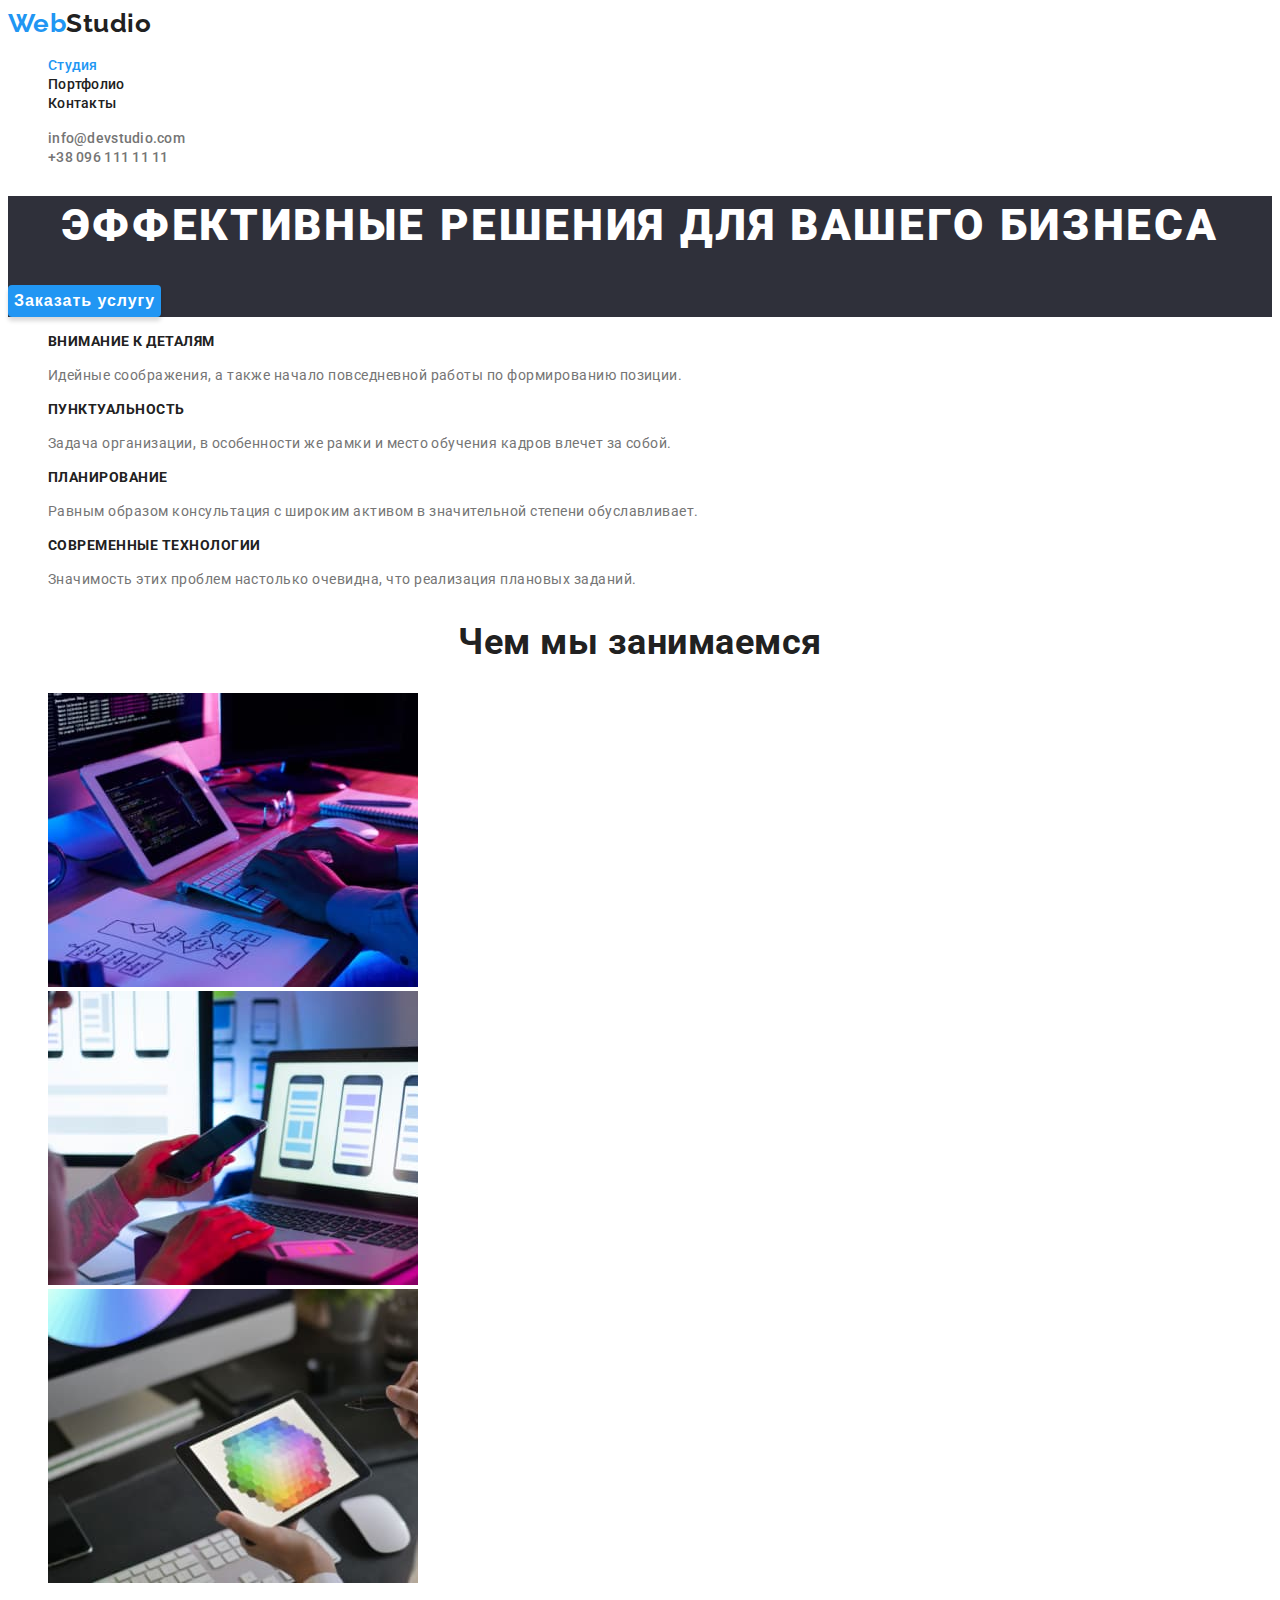
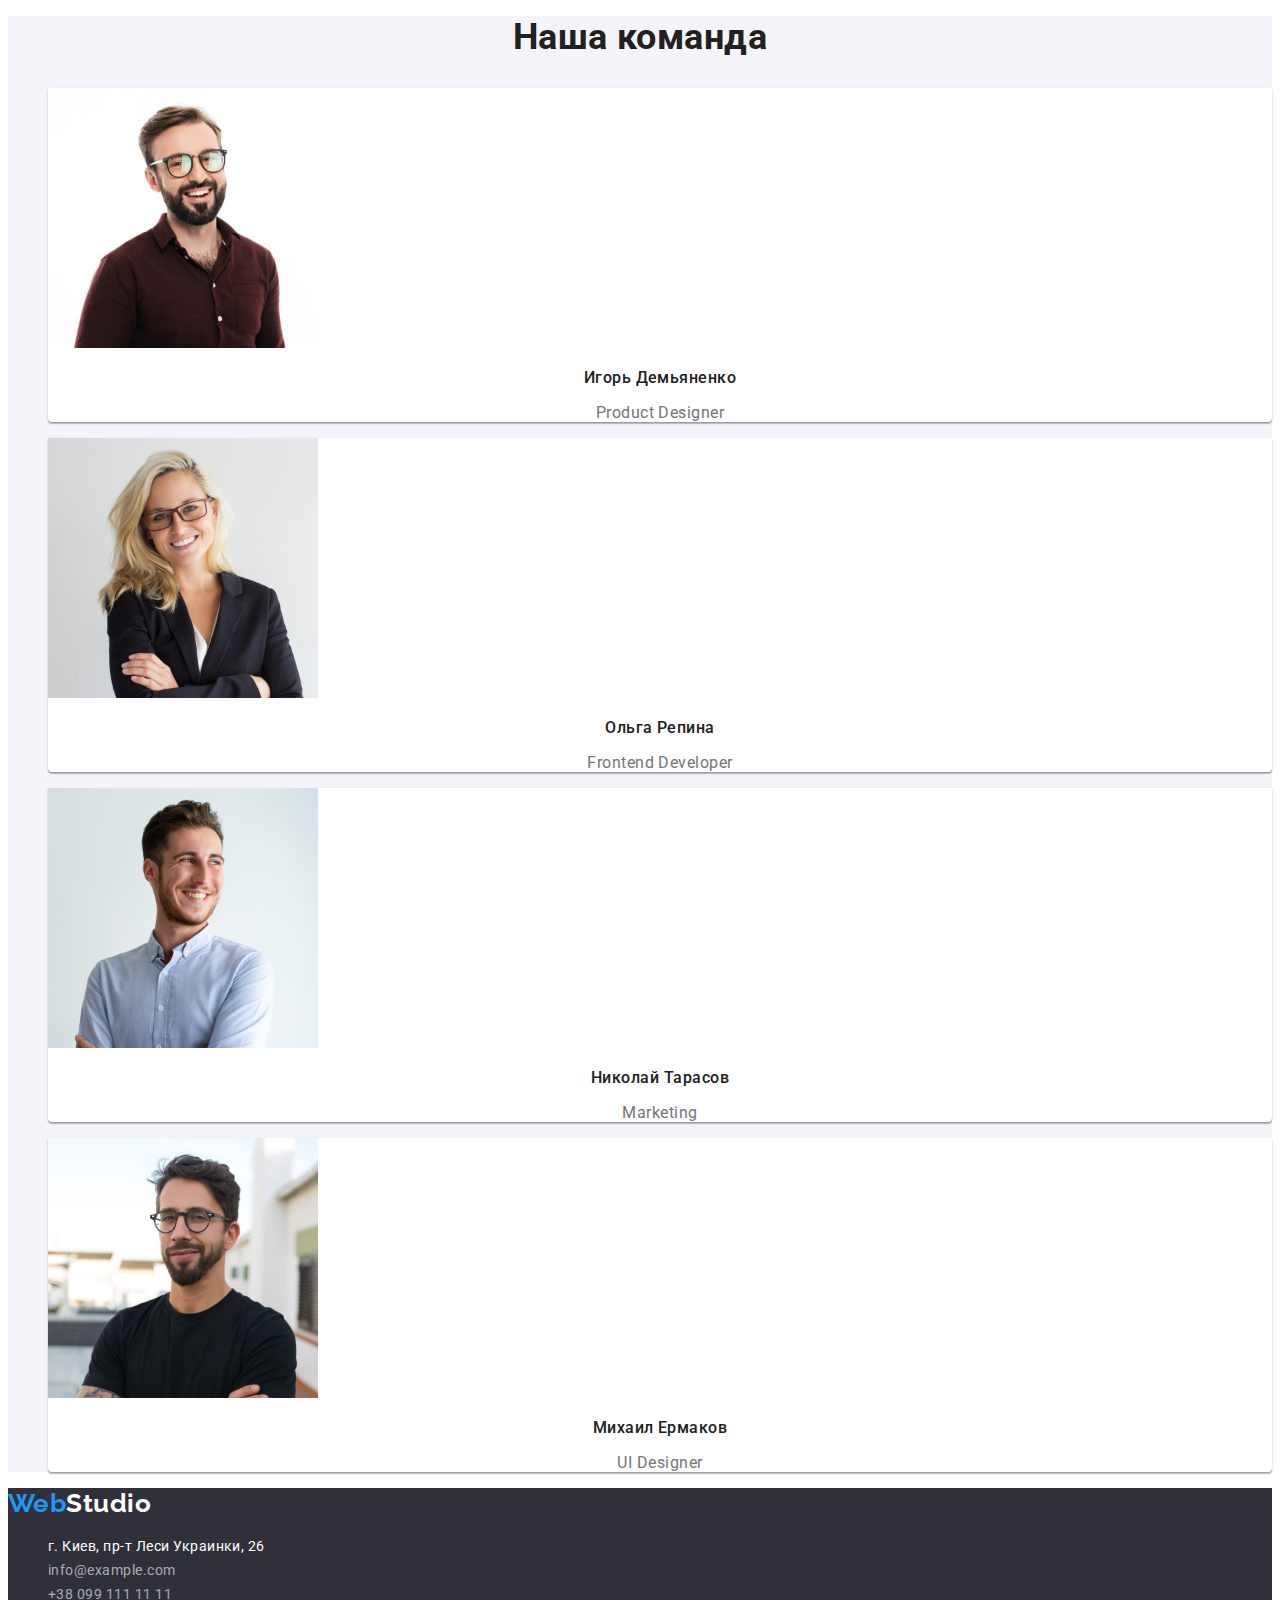
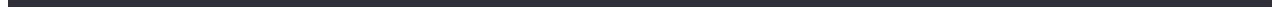
==== index.html @ bbca81bf "FirstCommit" ====
<!DOCTYPE html>
<html lang="ru">

<head>
    <meta charset="UTF-8" />
    <meta http-equiv="X-UA-Compatible" content="IE=edge" />
    <meta name="viewport" content="width=device-width, initial-scale=1.0" />
    <link rel="preconnect" href="https://fonts.googleapis.com">
    <link rel="preconnect" href="https://fonts.gstatic.com" crossorigin>
    <link
        href="https://fonts.googleapis.com/css2?family=Raleway:wght@700&family=Roboto:wght@400;500;700;900&display=swap"
        rel="stylesheet">
    <link rel="stylesheet" href="./css/style.css">

    <title>Студия</title>
</head>

<body>

    <header class="header">
        <nav class="header_navigation">
            <a href="#" lang="en" class="header_logo link">Web<span class="header_logo_word">Studio</span></a>
            <ul class="header_menu list">
                <li class="header_item">
                    <a href="" class="header_link link current">Студия</a>
                </li>
                <li class="header_item">
                    <a href="./portfolio.html" class="header_link link">Портфолио</a>
                </li>
                <li class="header_item">
                    <a href="" class="header_link link">Контакты</a>
                </li>
            </ul>
        </nav>
        <ul class="header_contacts_list list">
            <li class="header_contacts_item">
                <a href="mailto:info@devstudio.com" class="header_contacts_link link">info@devstudio.com</a>
            </li>
            <li class="header_contacts_item">
                <a href="tel:+380961111111" class="header_contacts_link link">+38 096 111 11 11</a>
            </li>
        </ul>
    </header>

    <main class="main">
        <section class="hero">
            <h1 class="hero_title">Эффективные решения для вашего бизнеса</h1>
            <button type="button" class="main_hero_btn">Заказать услугу</button>
        </section>
        <section class="peculiarities">
            <h2 hidden>Особенности</h2>
            <ul class="peculiarities_list list">
                <li class="peculiarities_item">
                    <h3 class="peculiarities_titles">Внимание к деталям</h3>
                    <p class="peculiarities_text">
                        Идейные соображения, а также начало повседневной работы по
                        формированию позиции.
                    </p>
                </li>
                <li class="peculiarities_item">
                    <h3 class="peculiarities_titles">Пунктуальность</h3>
                    <p class="peculiarities_text">
                        Задача организации, в особенности же рамки и место обучения кадров
                        влечет за собой.
                    </p>
                </li>
                <li class="peculiarities_item">
                    <h3 class="peculiarities_titles">Планирование</h3>
                    <p class="peculiarities_text">
                        Равным образом консультация с широким активом в значительной
                        степени обуславливает.
                    </p>
                </li>
                <li class="peculiarities_item">
                    <h3 class="peculiarities_titles">Современные технологии</h3>
                    <p class="peculiarities_text">
                        Значимость этих проблем настолько очевидна, что реализация
                        плановых заданий.
                    </p>
                </li>
            </ul>
        </section>
        <section class="our_work">
            <h2 class="our_work_title">Чем мы занимаемся</h2>
            <ul class="our_work_list list">
                <li class="our_work_item">
                    <img src="./images/img-1.jpg" alt="Програмист пишет код" width="370" height="294" />
                </li>
                <li class="our_work_item">
                    <img src="./images/img-2.jpg" alt="Дизайнер моделирует интерфейс" width="370" height="294" />
                </li>
                <li class="our_work_item">
                    <img src="./images/img-3.jpg" alt="Дизайнер выбирают цветовую гамму" width="370" height="294" />
                </li>
            </ul>
        </section>
        <section class="our_team">
            <h2 class="our_team_title">Наша команда</h2>
            <ul class="our_team_list list">
                <li class="our_team_item card_bg">
                    <img src="./images/img-4.jpg" alt="Игорь Демьяненко" width="270" height="260" />
                    <h3 class="our_team_names">Игорь Демьяненко</h3>
                    <p lang="en" class="our_team_text">Product Designer</p>
                </li>
                <li class="our_team_item card_bg">
                    <img src="./images/img-5.jpg" alt="Ольга Репина" width="270" height="260" />
                    <h3 class="our_team_names">Ольга Репина</h3>
                    <p lang="en" class="our_team_text">Frontend Developer</p>
                </li>
                <li class="our_team_item card_bg">
                    <img src="./images/img-6.jpg" alt="Николай Тарасов" width="270" height="260" />
                    <h3 class="our_team_names">Николай Тарасов</h3>
                    <p lang="en" class="our_team_text">Marketing</p>
                </li>
                <li class="our_team_item card_bg">
                    <img src="./images/img-7.jpg" alt="Михаил Ермаков" width="270" height="260" />
                    <h3 class="our_team_names">Михаил Ермаков</h3>
                    <p lang="en" class="our_team_text">UI Designer</p>
                </li>
            </ul>
        </section>
    </main>

    <footer class="footer">
        <a href="#" lang="en" class="footer_logo link">Web<span class="footer_logo_word">Studio</span></a>
        <address>
            <ul class="footer_list list">
                <li class="footer_item">
                    <a href="#" class="footer_link_address link">г. Киев, пр-т Леси Украинки, 26</a>
                </li>
                <li class="footer_item">
                    <a href="mailto:info@devstudio.com" class="footer_link link">info@example.com</a>
                </li>
                <li class="footer_item">
                    <a href="tel:+380961111111" class="footer_link link">+38 099 111 11 11</a>
                </li>
            </ul>
        </address>
    </footer>
</body>

</html>
---- css/style.css ----
:root {
  --primary-title-color: #ffffff;
  --secondary-title-color: #212121;

  --primary-text-color: #757575;

  --accent-color: #2196f3;

  --bg-color: #2f303a;
  --second-bg-color: #f5f4fa;
  --third-bg-color: #eeeeee;
}

body {
  background-color: var(--primary-title-color);
  font-family: "Roboto", sans-serif;
  letter-spacing: 0.03em;
  color: #757575;
}

.link {
  text-decoration: none;
}

.list {
  list-style: none;
}

.card_bg {
  background: var(--primary-title-color);

  box-shadow: 0px 1px 3px rgba(0, 0, 0, 0.12), 0px 1px 1px rgba(0, 0, 0, 0.14),
    0px 2px 1px rgba(0, 0, 0, 0.2);
  border-radius: 0px 0px 4px 4px;
}

/*----------HEADER-----------*/

.header_link {
  font-weight: 500;
  font-size: 14px;
  line-height: 1.14;
  letter-spacing: 0.02em;

  color: var(--secondary-title-color);
}

.header_link:hover,
.header_link:focus,
.header_contacts_link:hover,
.header_contacts_link:focus {
  color: var(--accent-color);
}

.header_link.current {
  color: var(--accent-color);
}

.header_contacts_link {
  font-weight: 500;
  font-size: 14px;
  line-height: 1.14;
  letter-spacing: 0.02em;

  color: var(--primary-text-color);
}

.header_logo {
  font-family: Raleway;
  font-style: normal;
  font-weight: 700;
  font-size: 26px;
  line-height: 1.2;
  color: var(--accent-color);
}

.header_logo_word {
  color: var(--secondary-title-color);
}

/*----------HERO-----------*/

.main_hero_btn {
  font-weight: bold;
  font-size: 16px;
  line-height: 1.87;

  display: flex;
  align-items: center;
  text-align: center;
  letter-spacing: 0.06em;

  cursor: pointer;

  color: var(--primary-title-color);

  background: var(--accent-color);
  box-shadow: 0px 4px 4px rgba(0, 0, 0, 0.15);
  border-radius: 4px;
  border: none;
}

.hero {
  background-color: var(--bg-color);
}

.hero_title {
  font-weight: 900;
  font-size: 44px;
  line-height: 1.36;

  text-align: center;
  letter-spacing: 0.06em;
  text-transform: uppercase;

  color: var(--primary-title-color);
}

/*---------peculiarities--------*/

.peculiarities_titles {
  font-weight: bold;
  font-size: 14px;
  line-height: calc(16 / 14);
  text-transform: uppercase;

  color: var(--secondary-title-color);
}

.peculiarities_text {
  font-size: 14px;
  line-height: calc(24 / 14);

  color: var(--primary-text-color);
}

/*---------our_work--------*/

.our_work_title {
  font-weight: bold;
  font-size: 36px;
  line-height: calc(42 / 36);
  text-align: center;

  color: var(--secondary-title-color);
}

/*---------our_team--------*/

.our_team {
  background-color: var(--second-bg-color);
}

.our_team_title {
  font-weight: bold;
  font-size: 36px;
  line-height: calc(42 / 36);
  text-align: center;

  color: var(--secondary-title-color);
}

.our_team_names {
  font-weight: 500;
  font-size: 16px;
  line-height: calc(19 / 16);

  text-align: center;

  color: var(--secondary-title-color);
}

.our_team_text {
  font-size: 16px;
  line-height: calc(19 / 16);

  text-align: center;

  color: var(--primary-text-color);
}

/*---------footer--------*/

.footer {
  background-color: var(--bg-color);
}

.footer_logo {
  font-family: Raleway;
  font-style: normal;
  font-weight: bold;
  font-size: 26px;
  line-height: calc(31 / 26);

  color: var(--accent-color);
}

.footer_logo_word {
  color: var(--primary-title-color);
}

.footer_link_address {
  font-style: normal;
  font-size: 14px;
  line-height: 1.71;
  color: var(--primary-title-color);
}

.footer_link {
  font-style: normal;
  font-size: 14px;
  line-height: 1.71;

  color: rgba(255, 255, 255, 0.6);
}

.footer_link_address:hover,
.footer_link_address:focus,
.footer_link:hover,
.footer_link:focus {
  color: var(--accent-color);
}

/*---------portfolio--------*/

/*---------hero_portfolio--------*/

.hero_portfolio_item_btn {
  font-family: inherit;
  font-weight: 500;
  font-size: 16px;
  line-height: calc(26 / 16);
  text-align: center;

  color: var(--secondary-title-color);

  background: var(--second-bg-color);
  border-radius: 4px;
  border: none;
}

.hero_portfolio_item_btn:hover,
.hero_portfolio_item_btn:focus {
  color: var(--primary-title-color);
  background: var(--accent-color);
}

.hero_portfolio_item_btn:active {
  color: var(--primary-title-color);
  background: var(--accent-color);
}

.hero_portfolio_second_items {
  background: var(--primary-title-color);
  border: 1px solid var(--third-bg-color);
  box-sizing: border-box;
}

.hero_portfolio_second_names {
  font-weight: bold;
  font-size: 18px;
  line-height: calc(36 / 18);

  letter-spacing: 0.06em;

  color: var(--secondary-title-color);
}

.hero_portfolio_second_text {
  font-size: 16px;
  line-height: calc(30 / 16);

  color: var(--primary-text-color);
}
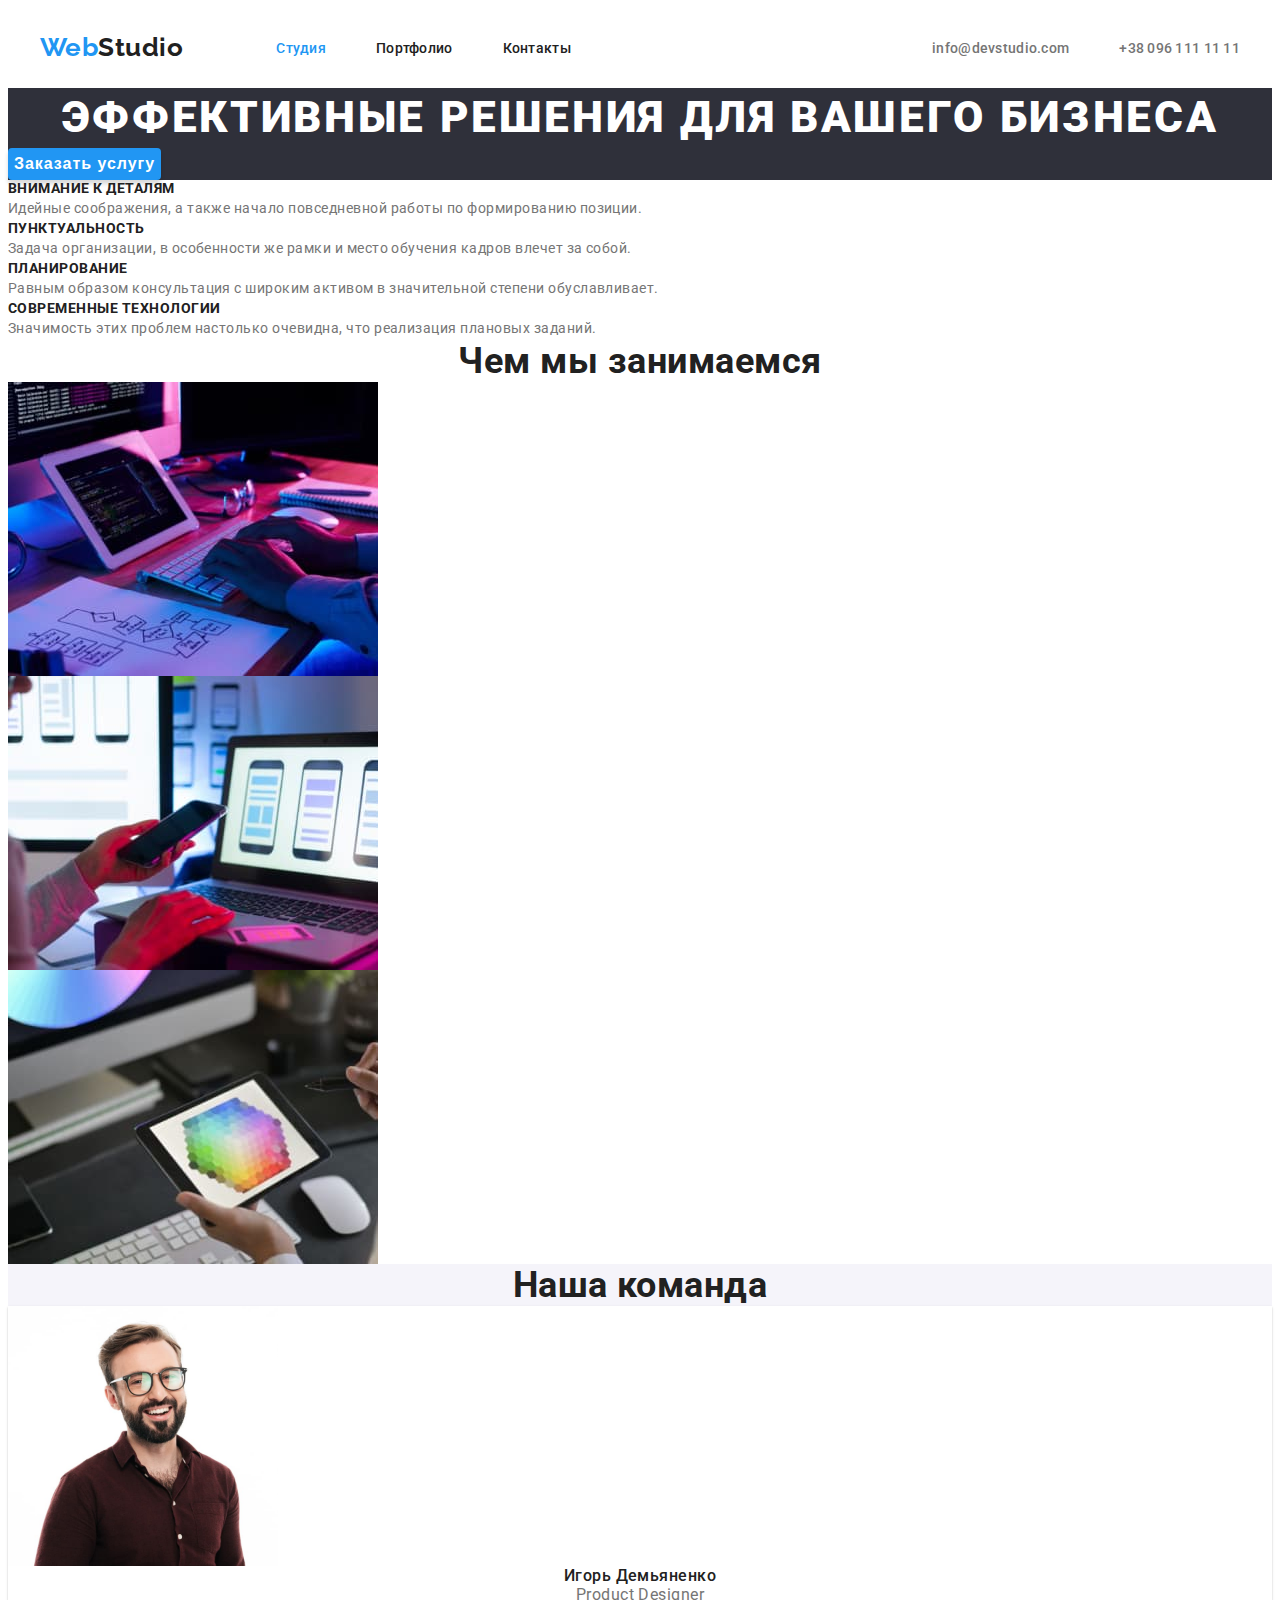
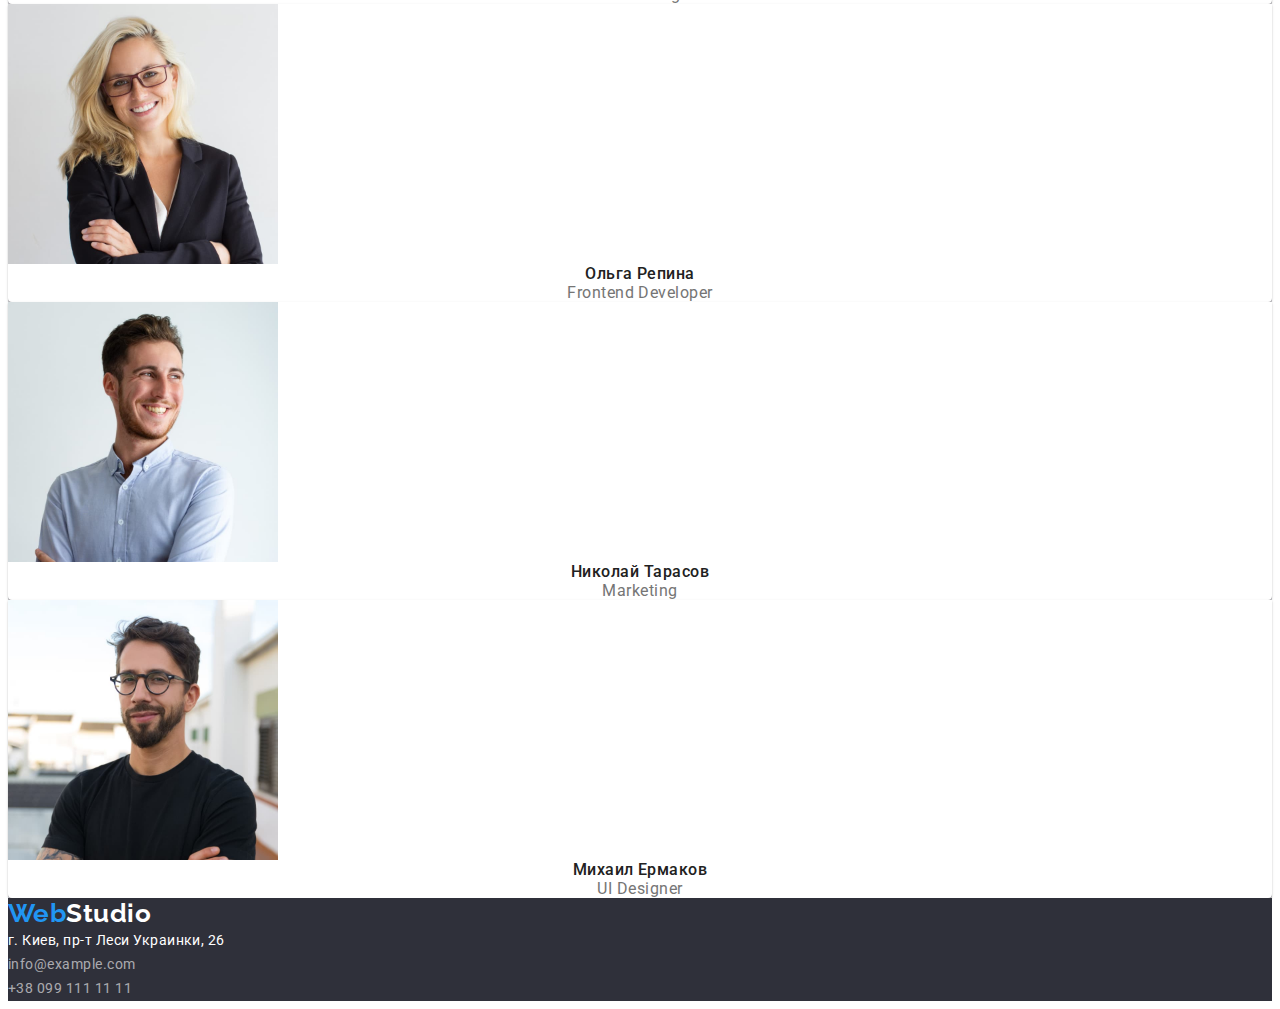
==== commit 7b6b6182: "SecondCommit" ====
--- a/index.html
+++ b/index.html
@@ -5,12 +5,15 @@
     <meta charset="UTF-8" />
     <meta http-equiv="X-UA-Compatible" content="IE=edge" />
     <meta name="viewport" content="width=device-width, initial-scale=1.0" />
-    <link rel="preconnect" href="https://fonts.googleapis.com">
-    <link rel="preconnect" href="https://fonts.gstatic.com" crossorigin>
+    <link rel="preconnect" href="https://fonts.googleapis.com" />
+    <link rel="preconnect" href="https://fonts.gstatic.com" crossorigin />
     <link
         href="https://fonts.googleapis.com/css2?family=Raleway:wght@700&family=Roboto:wght@400;500;700;900&display=swap"
-        rel="stylesheet">
-    <link rel="stylesheet" href="./css/style.css">
+        rel="stylesheet" />
+    <link rel="stylesheet" href="https://cdnjs.cloudflare.com/ajax/libs/modern-normalize/1.1.0/modern-normalize.min.css"
+        integrity="sha512-wpPYUAdjBVSE4KJnH1VR1HeZfpl1ub8YT/NKx4PuQ5NmX2tKuGu6U/JRp5y+Y8XG2tV+wKQpNHVUX03MfMFn9Q=="
+        crossorigin="anonymous" referrerpolicy="no-referrer" />
+    <link rel="stylesheet" href="./css/style.css" />
 
     <title>Студия</title>
 </head>
@@ -18,28 +21,32 @@
 <body>
 
     <header class="header">
-        <nav class="header_navigation">
-            <a href="#" lang="en" class="header_logo link">Web<span class="header_logo_word">Studio</span></a>
-            <ul class="header_menu list">
-                <li class="header_item">
-                    <a href="" class="header_link link current">Студия</a>
-                </li>
-                <li class="header_item">
-                    <a href="./portfolio.html" class="header_link link">Портфолио</a>
-                </li>
-                <li class="header_item">
-                    <a href="" class="header_link link">Контакты</a>
-                </li>
-            </ul>
-        </nav>
-        <ul class="header_contacts_list list">
-            <li class="header_contacts_item">
-                <a href="mailto:info@devstudio.com" class="header_contacts_link link">info@devstudio.com</a>
-            </li>
-            <li class="header_contacts_item">
-                <a href="tel:+380961111111" class="header_contacts_link link">+38 096 111 11 11</a>
-            </li>
-        </ul>
+        <div class="container header-container">
+            <nav class="header_navigation">
+                <a href="#" lang="en" class="header_logo link">Web<span class="header_logo_word">Studio</span></a>
+                <ul class="header_menu list">
+                    <li class="header_item">
+                        <a href="" class="header_link link current">Студия</a>
+                    </li>
+                    <li class="header_item">
+                        <a href="./portfolio.html" class="header_link link">Портфолио</a>
+                    </li>
+                    <li class="header_item">
+                        <a href="" class="header_link link">Контакты</a>
+                    </li>
+                </ul>
+            </nav>
+            <div class="header-contact">
+                <ul class="header_contacts_list list">
+                    <li class="header_contacts_item">
+                        <a href="mailto:info@devstudio.com" class="header_contacts_link link">info@devstudio.com</a>
+                    </li>
+                    <li class="header_contacts_item">
+                        <a href="tel:+380961111111" class="header_contacts_link link">+38 096 111 11 11</a>
+                    </li>
+                </ul>
+            </div>
+        </div>
     </header>
 
     <main class="main">
--- a/css/style.css
+++ b/css/style.css
@@ -9,6 +9,25 @@
   --bg-color: #2f303a;
   --second-bg-color: #f5f4fa;
   --third-bg-color: #eeeeee;
+}
+
+p,
+h1,
+h2,
+h3,
+h4,
+h5,
+h6 {
+  margin: 0;
+}
+
+ul {
+  margin: 0;
+  padding-left: 0;
+}
+
+img {
+  display: block;
 }
 
 body {
@@ -34,7 +53,19 @@
   border-radius: 0px 0px 4px 4px;
 }
 
+.container {
+  width: 1200px;
+  margin: 0 auto;
+  padding-left: 15px;
+  padding-right: 15px;
+}
+
 /*----------HEADER-----------*/
+
+.header {
+  padding-top: 24px;
+  padding-bottom: 25px;
+}
 
 .header_link {
   font-weight: 500;
@@ -72,10 +103,44 @@
   font-size: 26px;
   line-height: 1.2;
   color: var(--accent-color);
+
+  margin-right: 93px;
 }
 
 .header_logo_word {
   color: var(--secondary-title-color);
+}
+
+.header-container {
+  display: flex;
+  align-items: center;
+}
+
+.header_navigation {
+  display: flex;
+  align-items: center;
+}
+
+.header_menu {
+  display: flex;
+  align-items: center;
+}
+
+.header_contacts_list {
+  display: flex;
+  align-items: center;
+}
+
+.header-contact {
+  margin-left: auto;
+}
+
+.header_item:not(:last-child) {
+  margin-right: 50px;
+}
+
+.header_contacts_item:not(:last-child) {
+  margin-right: 50px;
 }
 
 /*----------HERO-----------*/
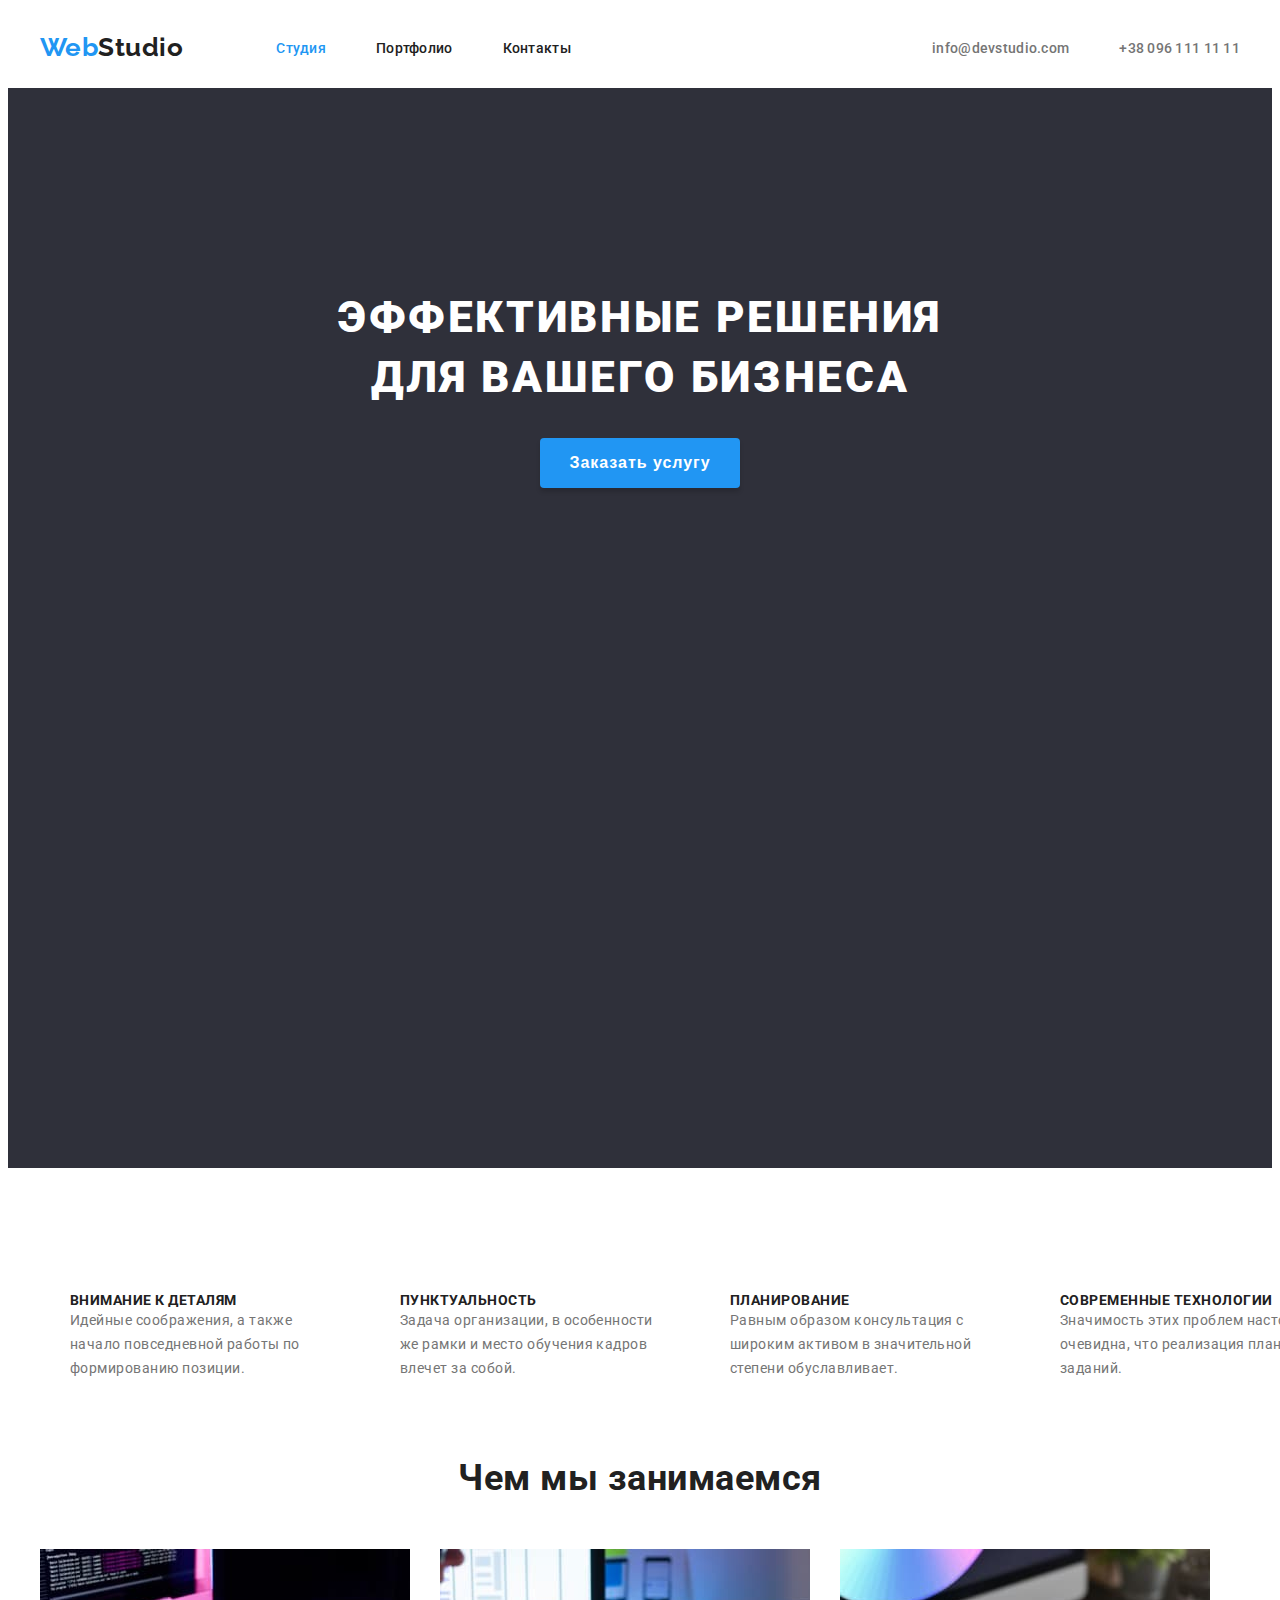
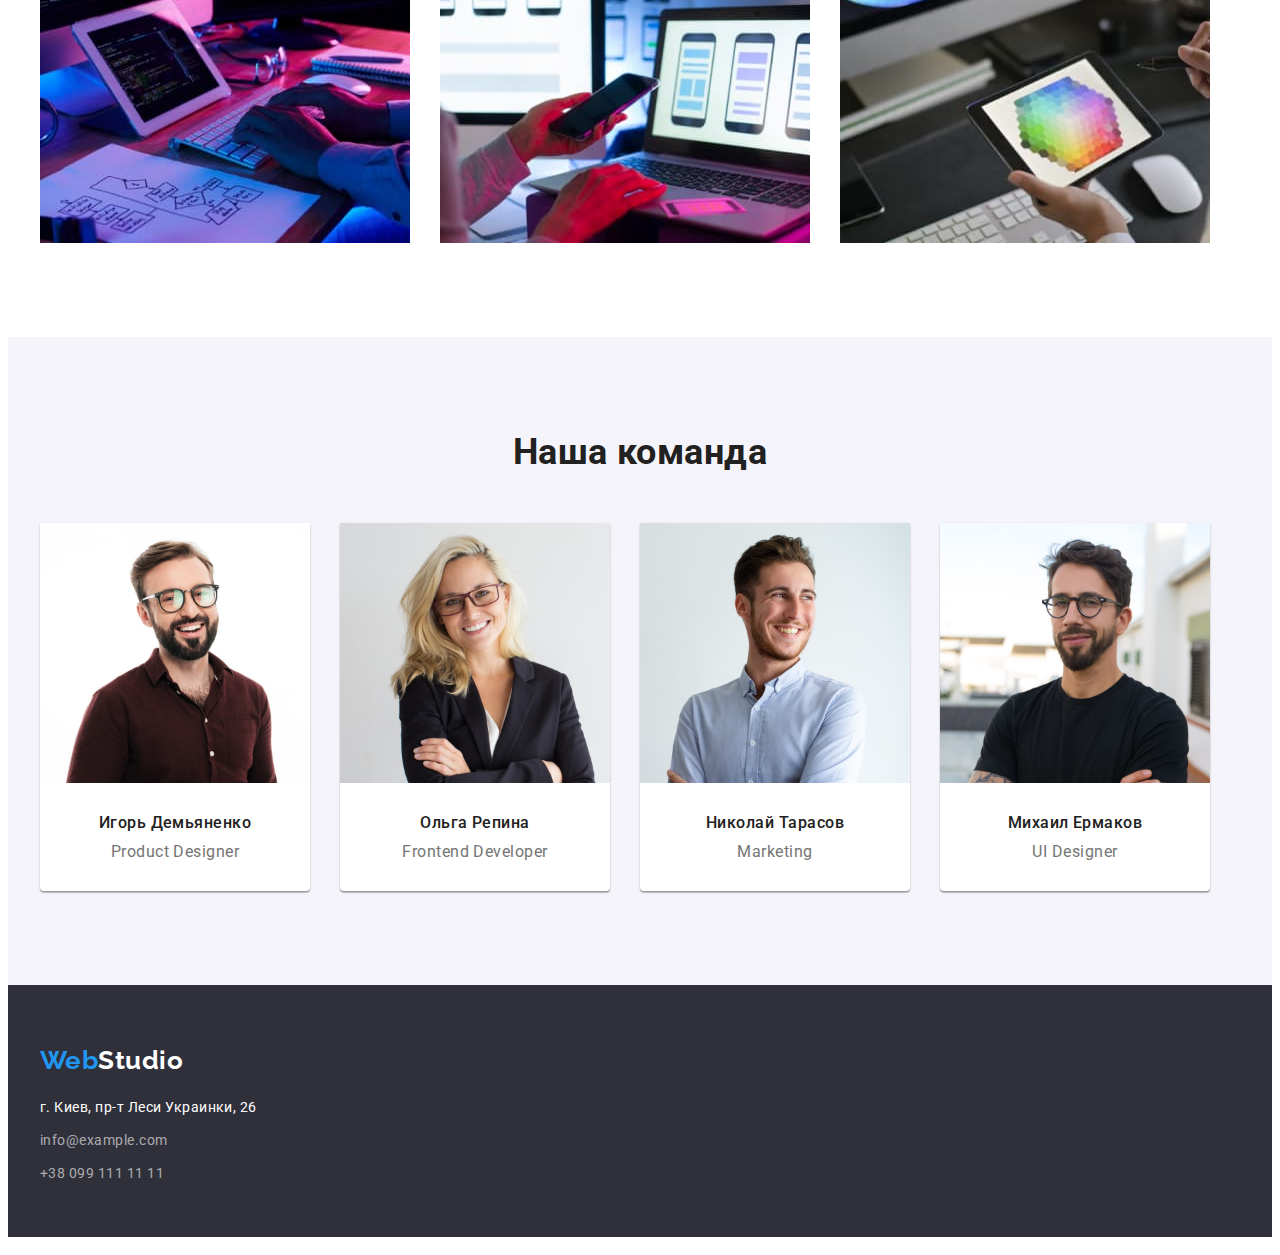
==== commit c910153a: "CommitIndex" ====
--- a/index.html
+++ b/index.html
@@ -51,98 +51,116 @@
 
     <main class="main">
         <section class="hero">
-            <h1 class="hero_title">Эффективные решения для вашего бизнеса</h1>
-            <button type="button" class="main_hero_btn">Заказать услугу</button>
+            <div class="hero-container container">
+                <h1 class="hero_title">Эффективные решения для вашего бизнеса</h1>
+                <button type="button" class="main_hero_btn">Заказать услугу</button>
+            </div>
         </section>
-        <section class="peculiarities">
-            <h2 hidden>Особенности</h2>
-            <ul class="peculiarities_list list">
-                <li class="peculiarities_item">
-                    <h3 class="peculiarities_titles">Внимание к деталям</h3>
-                    <p class="peculiarities_text">
-                        Идейные соображения, а также начало повседневной работы по
-                        формированию позиции.
-                    </p>
-                </li>
-                <li class="peculiarities_item">
-                    <h3 class="peculiarities_titles">Пунктуальность</h3>
-                    <p class="peculiarities_text">
-                        Задача организации, в особенности же рамки и место обучения кадров
-                        влечет за собой.
-                    </p>
-                </li>
-                <li class="peculiarities_item">
-                    <h3 class="peculiarities_titles">Планирование</h3>
-                    <p class="peculiarities_text">
-                        Равным образом консультация с широким активом в значительной
-                        степени обуславливает.
-                    </p>
-                </li>
-                <li class="peculiarities_item">
-                    <h3 class="peculiarities_titles">Современные технологии</h3>
-                    <p class="peculiarities_text">
-                        Значимость этих проблем настолько очевидна, что реализация
-                        плановых заданий.
-                    </p>
-                </li>
-            </ul>
+        <section class="peculiarities section">
+            <div class="peculiarities-container container">
+                <h2 class="visually-hidden">Особенности</h2>
+                <ul class="peculiarities_list list">
+                    <li class="peculiarities_item">
+                        <h3 class="peculiarities_titles">Внимание к деталям</h3>
+                        <p class="peculiarities_text">
+                            Идейные соображения, а также начало повседневной работы по
+                            формированию позиции.
+                        </p>
+                    </li>
+                    <li class="peculiarities_item">
+                        <h3 class="peculiarities_titles">Пунктуальность</h3>
+                        <p class="peculiarities_text">
+                            Задача организации, в особенности же рамки и место обучения кадров
+                            влечет за собой.
+                        </p>
+                    </li>
+                    <li class="peculiarities_item">
+                        <h3 class="peculiarities_titles">Планирование</h3>
+                        <p class="peculiarities_text">
+                            Равным образом консультация с широким активом в значительной
+                            степени обуславливает.
+                        </p>
+                    </li>
+                    <li class="peculiarities_item">
+                        <h3 class="peculiarities_titles">Современные технологии</h3>
+                        <p class="peculiarities_text">
+                            Значимость этих проблем настолько очевидна, что реализация
+                            плановых заданий.
+                        </p>
+                    </li>
+                </ul>
+            </div>
         </section>
         <section class="our_work">
-            <h2 class="our_work_title">Чем мы занимаемся</h2>
-            <ul class="our_work_list list">
-                <li class="our_work_item">
-                    <img src="./images/img-1.jpg" alt="Програмист пишет код" width="370" height="294" />
-                </li>
-                <li class="our_work_item">
-                    <img src="./images/img-2.jpg" alt="Дизайнер моделирует интерфейс" width="370" height="294" />
-                </li>
-                <li class="our_work_item">
-                    <img src="./images/img-3.jpg" alt="Дизайнер выбирают цветовую гамму" width="370" height="294" />
-                </li>
-            </ul>
+            <div class="our_work-container container">
+                <h2 class="our_work_title">Чем мы занимаемся</h2>
+                <ul class="our_work_list list">
+                    <li class="our_work_item">
+                        <img src="./images/img-1.jpg" alt="Програмист пишет код" width="370" height="294" />
+                    </li>
+                    <li class="our_work_item">
+                        <img src="./images/img-2.jpg" alt="Дизайнер моделирует интерфейс" width="370" height="294" />
+                    </li>
+                    <li class="our_work_item">
+                        <img src="./images/img-3.jpg" alt="Дизайнер выбирают цветовую гамму" width="370" height="294" />
+                    </li>
+                </ul>
+            </div>
         </section>
-        <section class="our_team">
-            <h2 class="our_team_title">Наша команда</h2>
-            <ul class="our_team_list list">
-                <li class="our_team_item card_bg">
-                    <img src="./images/img-4.jpg" alt="Игорь Демьяненко" width="270" height="260" />
-                    <h3 class="our_team_names">Игорь Демьяненко</h3>
-                    <p lang="en" class="our_team_text">Product Designer</p>
-                </li>
-                <li class="our_team_item card_bg">
-                    <img src="./images/img-5.jpg" alt="Ольга Репина" width="270" height="260" />
-                    <h3 class="our_team_names">Ольга Репина</h3>
-                    <p lang="en" class="our_team_text">Frontend Developer</p>
-                </li>
-                <li class="our_team_item card_bg">
-                    <img src="./images/img-6.jpg" alt="Николай Тарасов" width="270" height="260" />
-                    <h3 class="our_team_names">Николай Тарасов</h3>
-                    <p lang="en" class="our_team_text">Marketing</p>
-                </li>
-                <li class="our_team_item card_bg">
-                    <img src="./images/img-7.jpg" alt="Михаил Ермаков" width="270" height="260" />
-                    <h3 class="our_team_names">Михаил Ермаков</h3>
-                    <p lang="en" class="our_team_text">UI Designer</p>
-                </li>
-            </ul>
+        <section class="our_team section">
+            <div class="our_team-container container">
+                <h2 class="our_team_title">Наша команда</h2>
+                <ul class="our_team_list list">
+                    <li class="our_team_item card_bg">
+                        <img src="./images/img-4.jpg" alt="Игорь Демьяненко" width="270" height="260" />
+                        <div class="our-team-card-text">
+                            <h3 class="our_team_names">Игорь Демьяненко</h3>
+                            <p lang="en" class="our_team_text">Product Designer</p>
+                        </div>
+                    </li>
+                    <li class="our_team_item card_bg">
+                        <img src="./images/img-5.jpg" alt="Ольга Репина" width="270" height="260" />
+                        <div class="our-team-card-text">
+                            <h3 class="our_team_names">Ольга Репина</h3>
+                            <p lang="en" class="our_team_text">Frontend Developer</p>
+                        </div>
+                    </li>
+                    <li class="our_team_item card_bg">
+                        <img src="./images/img-6.jpg" alt="Николай Тарасов" width="270" height="260" />
+                        <div class="our-team-card-text">
+                            <h3 class="our_team_names">Николай Тарасов</h3>
+                            <p lang="en" class="our_team_text">Marketing</p>
+                        </div>
+                    </li>
+                    <li class="our_team_item card_bg">
+                        <img src="./images/img-7.jpg" alt="Михаил Ермаков" width="270" height="260" />
+                        <div class="our-team-card-text">
+                            <h3 class="our_team_names">Михаил Ермаков</h3>
+                            <p lang="en" class="our_team_text">UI Designer</p>
+                        </div>
+                    </li>
+                </ul>
+            </div>
         </section>
     </main>
 
     <footer class="footer">
-        <a href="#" lang="en" class="footer_logo link">Web<span class="footer_logo_word">Studio</span></a>
-        <address>
-            <ul class="footer_list list">
-                <li class="footer_item">
-                    <a href="#" class="footer_link_address link">г. Киев, пр-т Леси Украинки, 26</a>
-                </li>
-                <li class="footer_item">
-                    <a href="mailto:info@devstudio.com" class="footer_link link">info@example.com</a>
-                </li>
-                <li class="footer_item">
-                    <a href="tel:+380961111111" class="footer_link link">+38 099 111 11 11</a>
-                </li>
-            </ul>
-        </address>
+        <div class="footer-container container">
+            <a href="#" lang="en" class="footer_logo link">Web<span class="footer_logo_word">Studio</span></a>
+            <address>
+                <ul class="footer_list list">
+                    <li class="footer_item">
+                        <a href="#" class="footer_link_address link">г. Киев, пр-т Леси Украинки, 26</a>
+                    </li>
+                    <li class="footer_item">
+                        <a href="mailto:info@devstudio.com" class="footer_link link">info@example.com</a>
+                    </li>
+                    <li class="footer_item">
+                        <a href="tel:+380961111111" class="footer_link link">+38 099 111 11 11</a>
+                    </li>
+                </ul>
+            </address>
+        </div>
     </footer>
 </body>
 
--- a/css/style.css
+++ b/css/style.css
@@ -46,6 +46,9 @@
 }
 
 .card_bg {
+  width: 270px;
+  height: 368px;
+
   background: var(--primary-title-color);
 
   box-shadow: 0px 1px 3px rgba(0, 0, 0, 0.12), 0px 1px 1px rgba(0, 0, 0, 0.14),
@@ -60,6 +63,21 @@
   padding-right: 15px;
 }
 
+.visually-hidden {
+  position: absolute;
+  width: 1px;
+  height: 1px;
+  margin: -1px;
+  padding: 0;
+  overflow: hidden;
+  border: 0;
+  clip: rect(0 0 0 0);
+}
+
+.section {
+  padding-top: 94px;
+  padding-bottom: 94px;
+}
 /*----------HEADER-----------*/
 
 .header {
@@ -146,11 +164,12 @@
 /*----------HERO-----------*/
 
 .main_hero_btn {
+  width: 200px;
+  height: 50px;
   font-weight: bold;
   font-size: 16px;
   line-height: 1.87;
 
-  display: flex;
   align-items: center;
   text-align: center;
   letter-spacing: 0.06em;
@@ -163,10 +182,13 @@
   box-shadow: 0px 4px 4px rgba(0, 0, 0, 0.15);
   border-radius: 4px;
   border: none;
+
+  margin-top: 30px;
 }
 
 .hero {
   background-color: var(--bg-color);
+  text-align: center;
 }
 
 .hero_title {
@@ -181,7 +203,19 @@
   color: var(--primary-title-color);
 }
 
+.hero-container {
+  width: 696px;
+  height: 600px;
+
+  padding-top: 200px;
+  padding-bottom: 280px;
+}
+
 /*---------peculiarities--------*/
+
+.peculiarities_list {
+  display: flex;
+}
 
 .peculiarities_titles {
   font-weight: bold;
@@ -193,10 +227,21 @@
 }
 
 .peculiarities_text {
+  width: 270px;
   font-size: 14px;
   line-height: calc(24 / 14);
 
   color: var(--primary-text-color);
+}
+
+.peculiarities-container {
+  height: 101px;
+}
+
+.peculiarities_item {
+  width: 270px;
+  height: 101px;
+  margin: 30px;
 }
 
 /*---------our_work--------*/
@@ -208,6 +253,19 @@
   text-align: center;
 
   color: var(--secondary-title-color);
+}
+
+.our_work_list {
+  display: flex;
+  margin-top: 50px;
+}
+
+.our_work_item {
+  margin-right: 30px;
+}
+
+.our_work {
+  margin-bottom: 94px;
 }
 
 /*---------our_team--------*/
@@ -233,6 +291,8 @@
   text-align: center;
 
   color: var(--secondary-title-color);
+
+  margin-bottom: 10px;
 }
 
 .our_team_text {
@@ -244,10 +304,25 @@
   color: var(--primary-text-color);
 }
 
+.our_team_list {
+  display: flex;
+  padding-top: 50px;
+}
+
+.our_team_item {
+  margin-right: 30px;
+}
+
+.our-team-card-text {
+  padding-top: 30px;
+  padding-bottom: 30px;
+}
+
 /*---------footer--------*/
 
 .footer {
   background-color: var(--bg-color);
+  height: 252px;
 }
 
 .footer_logo {
@@ -262,6 +337,14 @@
 
 .footer_logo_word {
   color: var(--primary-title-color);
+}
+
+.footer_list {
+  margin-top: 20px;
+}
+
+.footer_item {
+  margin-bottom: 9px;
 }
 
 .footer_link_address {
@@ -286,6 +369,11 @@
   color: var(--accent-color);
 }
 
+.footer-container {
+  padding-top: 60px;
+  padding-bottom: 60px;
+}
+
 /*---------portfolio--------*/
 
 /*---------hero_portfolio--------*/
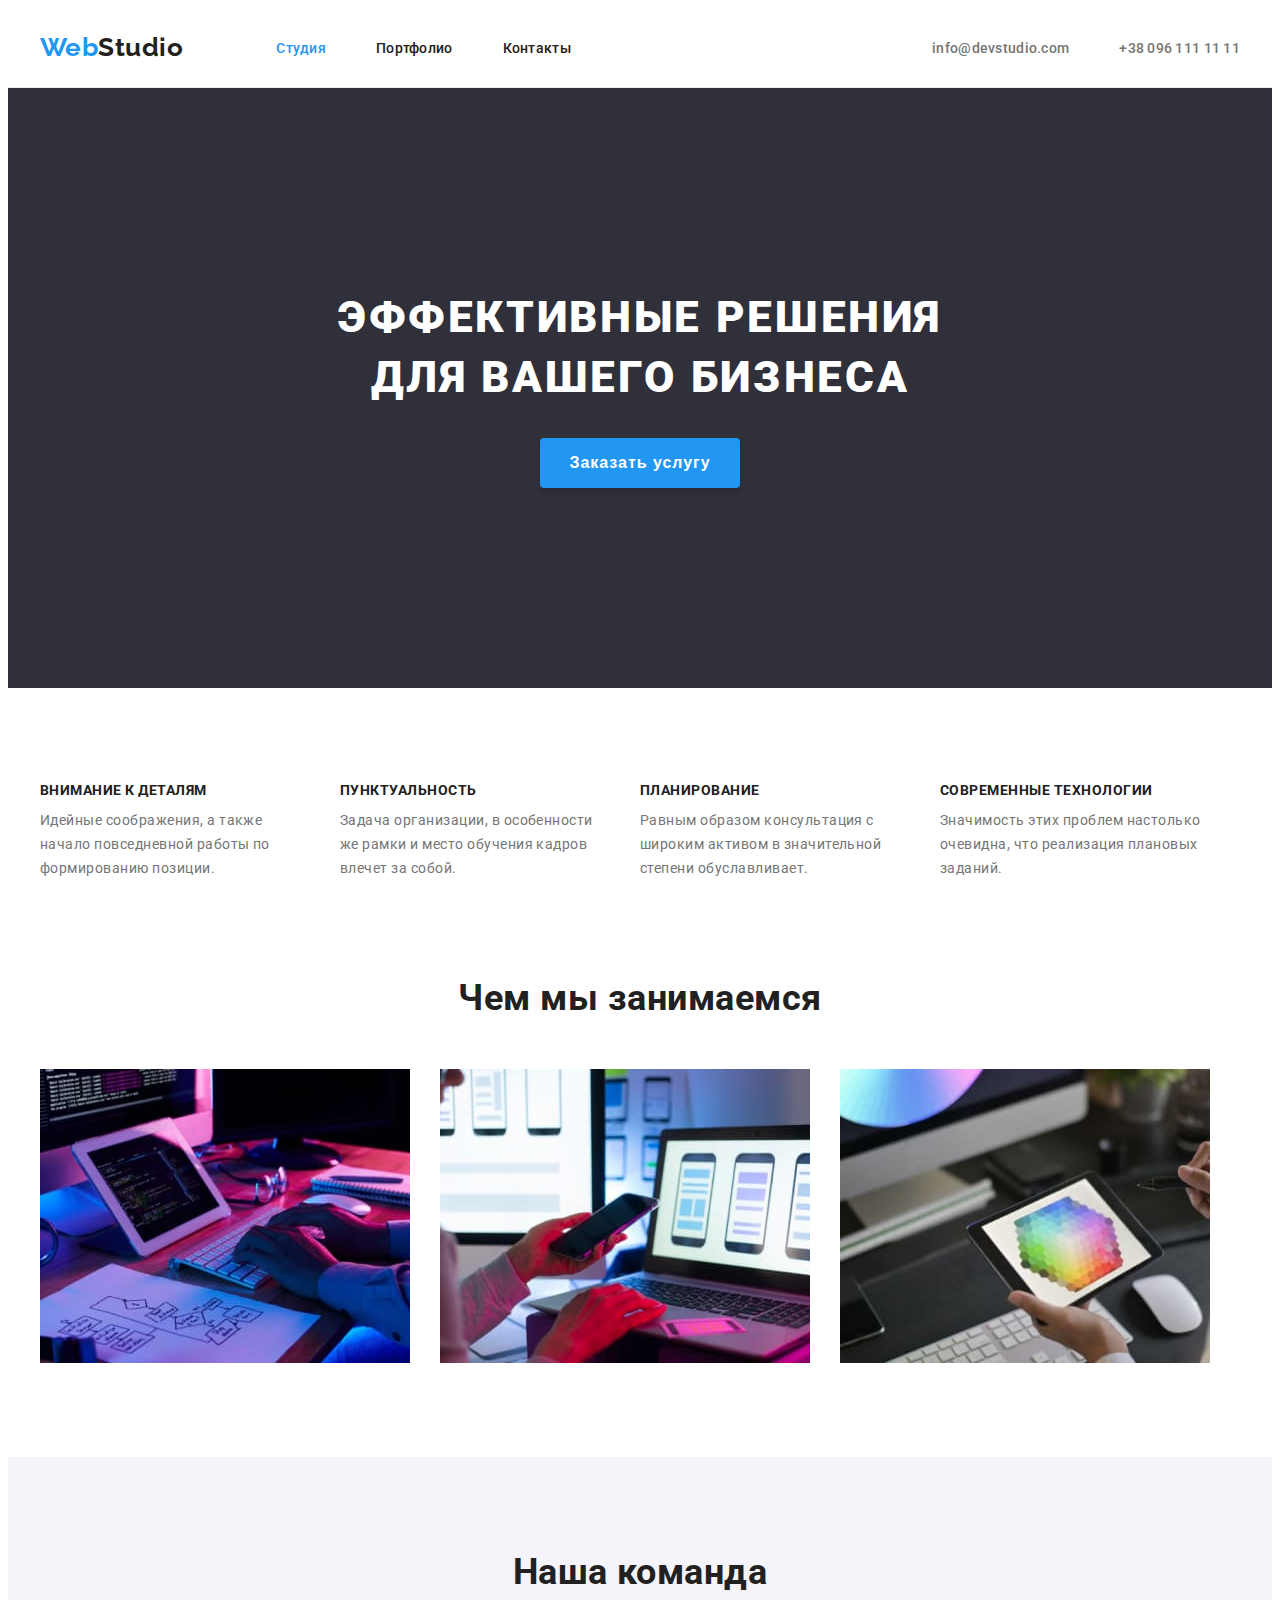
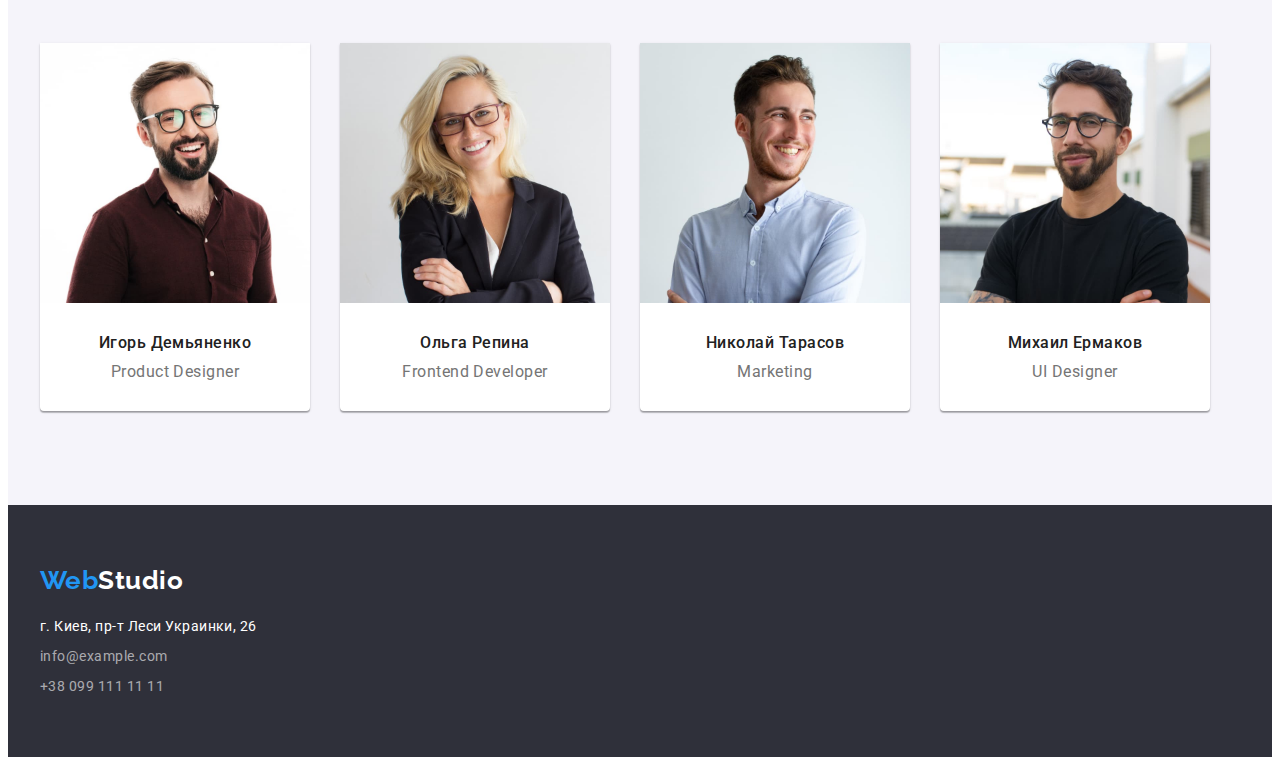
==== commit 9d53b658: "ReCommitF2" ====
--- a/index.html
+++ b/index.html
@@ -36,16 +36,14 @@
                     </li>
                 </ul>
             </nav>
-            <div class="header-contact">
-                <ul class="header_contacts_list list">
-                    <li class="header_contacts_item">
-                        <a href="mailto:info@devstudio.com" class="header_contacts_link link">info@devstudio.com</a>
-                    </li>
-                    <li class="header_contacts_item">
-                        <a href="tel:+380961111111" class="header_contacts_link link">+38 096 111 11 11</a>
-                    </li>
-                </ul>
-            </div>
+            <ul class="header_contacts_list list">
+                <li class="header_contacts_item">
+                    <a href="mailto:info@devstudio.com" class="header_contacts_link link">info@devstudio.com</a>
+                </li>
+                <li class="header_contacts_item">
+                    <a href="tel:+380961111111" class="header_contacts_link link">+38 096 111 11 11</a>
+                </li>
+            </ul>
         </div>
     </header>
 
@@ -147,7 +145,7 @@
     <footer class="footer">
         <div class="footer-container container">
             <a href="#" lang="en" class="footer_logo link">Web<span class="footer_logo_word">Studio</span></a>
-            <address>
+            <address class="footer_adress">
                 <ul class="footer_list list">
                     <li class="footer_item">
                         <a href="#" class="footer_link_address link">г. Киев, пр-т Леси Украинки, 26</a>
--- a/css/style.css
+++ b/css/style.css
@@ -9,6 +9,8 @@
   --bg-color: #2f303a;
   --second-bg-color: #f5f4fa;
   --third-bg-color: #eeeeee;
+
+  --border-header-color: solid #ececec;
 }
 
 p,
@@ -81,8 +83,7 @@
 /*----------HEADER-----------*/
 
 .header {
-  padding-top: 24px;
-  padding-bottom: 25px;
+  border-bottom: 1px var(--border-header-color);
 }
 
 .header_link {
@@ -92,6 +93,9 @@
   letter-spacing: 0.02em;
 
   color: var(--secondary-title-color);
+
+  padding-top: 32px;
+  padding-bottom: 32px;
 }
 
 .header_link:hover,
@@ -112,6 +116,9 @@
   letter-spacing: 0.02em;
 
   color: var(--primary-text-color);
+
+  padding-top: 32px;
+  padding-bottom: 32px;
 }
 
 .header_logo {
@@ -123,6 +130,9 @@
   color: var(--accent-color);
 
   margin-right: 93px;
+
+  padding-top: 24px;
+  padding-bottom: 24px;
 }
 
 .header_logo_word {
@@ -149,7 +159,7 @@
   align-items: center;
 }
 
-.header-contact {
+.header_contacts_list {
   margin-left: auto;
 }
 
@@ -189,6 +199,9 @@
 .hero {
   background-color: var(--bg-color);
   text-align: center;
+
+  padding-top: 200px;
+  padding-bottom: 200px;
 }
 
 .hero_title {
@@ -205,10 +218,6 @@
 
 .hero-container {
   width: 696px;
-  height: 600px;
-
-  padding-top: 200px;
-  padding-bottom: 280px;
 }
 
 /*---------peculiarities--------*/
@@ -224,6 +233,8 @@
   text-transform: uppercase;
 
   color: var(--secondary-title-color);
+
+  margin-bottom: 10px;
 }
 
 .peculiarities_text {
@@ -238,10 +249,9 @@
   height: 101px;
 }
 
-.peculiarities_item {
+.peculiarities_item:not(:last-child) {
   width: 270px;
-  height: 101px;
-  margin: 30px;
+  margin-right: 30px;
 }
 
 /*---------our_work--------*/
@@ -253,19 +263,19 @@
   text-align: center;
 
   color: var(--secondary-title-color);
+  margin-bottom: 50px;
 }
 
 .our_work_list {
   display: flex;
-  margin-top: 50px;
-}
-
-.our_work_item {
+}
+
+.our_work_item:not(:last-child) {
   margin-right: 30px;
 }
 
 .our_work {
-  margin-bottom: 94px;
+  padding-bottom: 94px;
 }
 
 /*---------our_team--------*/
@@ -281,6 +291,8 @@
   text-align: center;
 
   color: var(--secondary-title-color);
+
+  margin-bottom: 50px;
 }
 
 .our_team_names {
@@ -306,10 +318,9 @@
 
 .our_team_list {
   display: flex;
-  padding-top: 50px;
-}
-
-.our_team_item {
+}
+
+.our_team_item:not(:last-child) {
   margin-right: 30px;
 }
 
@@ -321,8 +332,10 @@
 /*---------footer--------*/
 
 .footer {
+  padding-top: 60px;
+  padding-bottom: 60px;
+
   background-color: var(--bg-color);
-  height: 252px;
 }
 
 .footer_logo {
@@ -339,11 +352,11 @@
   color: var(--primary-title-color);
 }
 
-.footer_list {
+.footer_adress {
   margin-top: 20px;
 }
 
-.footer_item {
+.footer_item:not(:last-child) {
   margin-bottom: 9px;
 }
 
@@ -352,6 +365,8 @@
   font-size: 14px;
   line-height: 1.71;
   color: var(--primary-title-color);
+
+  line-height: 21px;
 }
 
 .footer_link {
@@ -360,6 +375,8 @@
   line-height: 1.71;
 
   color: rgba(255, 255, 255, 0.6);
+
+  line-height: 21px;
 }
 
 .footer_link_address:hover,
@@ -369,11 +386,6 @@
   color: var(--accent-color);
 }
 
-.footer-container {
-  padding-top: 60px;
-  padding-bottom: 60px;
-}
-
 /*---------portfolio--------*/
 
 /*---------hero_portfolio--------*/
@@ -390,6 +402,11 @@
   background: var(--second-bg-color);
   border-radius: 4px;
   border: none;
+
+  padding-top: 6px;
+  padding-bottom: 6px;
+  padding-left: 22px;
+  padding-right: 22px;
 }
 
 .hero_portfolio_item_btn:hover,
@@ -405,8 +422,10 @@
 
 .hero_portfolio_second_items {
   background: var(--primary-title-color);
-  border: 1px solid var(--third-bg-color);
   box-sizing: border-box;
+
+  margin-bottom: 30px;
+  margin-right: 30px;
 }
 
 .hero_portfolio_second_names {
@@ -417,6 +436,8 @@
   letter-spacing: 0.06em;
 
   color: var(--secondary-title-color);
+
+  margin-bottom: 4px;
 }
 
 .hero_portfolio_second_text {
@@ -425,3 +446,35 @@
 
   color: var(--primary-text-color);
 }
+
+.hero_portfolio_menu {
+  display: flex;
+  align-items: center;
+
+  justify-content: center;
+
+  margin-bottom: 56px;
+}
+
+.hero_portfolio_first_items:not(:last-child) {
+  margin-right: 8px;
+}
+
+.portfolio-card-text {
+  border: 1px solid var(--third-bg-color);
+
+  padding-left: 24px;
+  padding-top: 20px;
+  padding-bottom: 20px;
+  padding-right: 24px;
+}
+
+.portfolio-list {
+  display: flex;
+  flex-wrap: wrap;
+}
+
+.active {
+  color: var(--primary-title-color);
+  background: var(--accent-color);
+}
